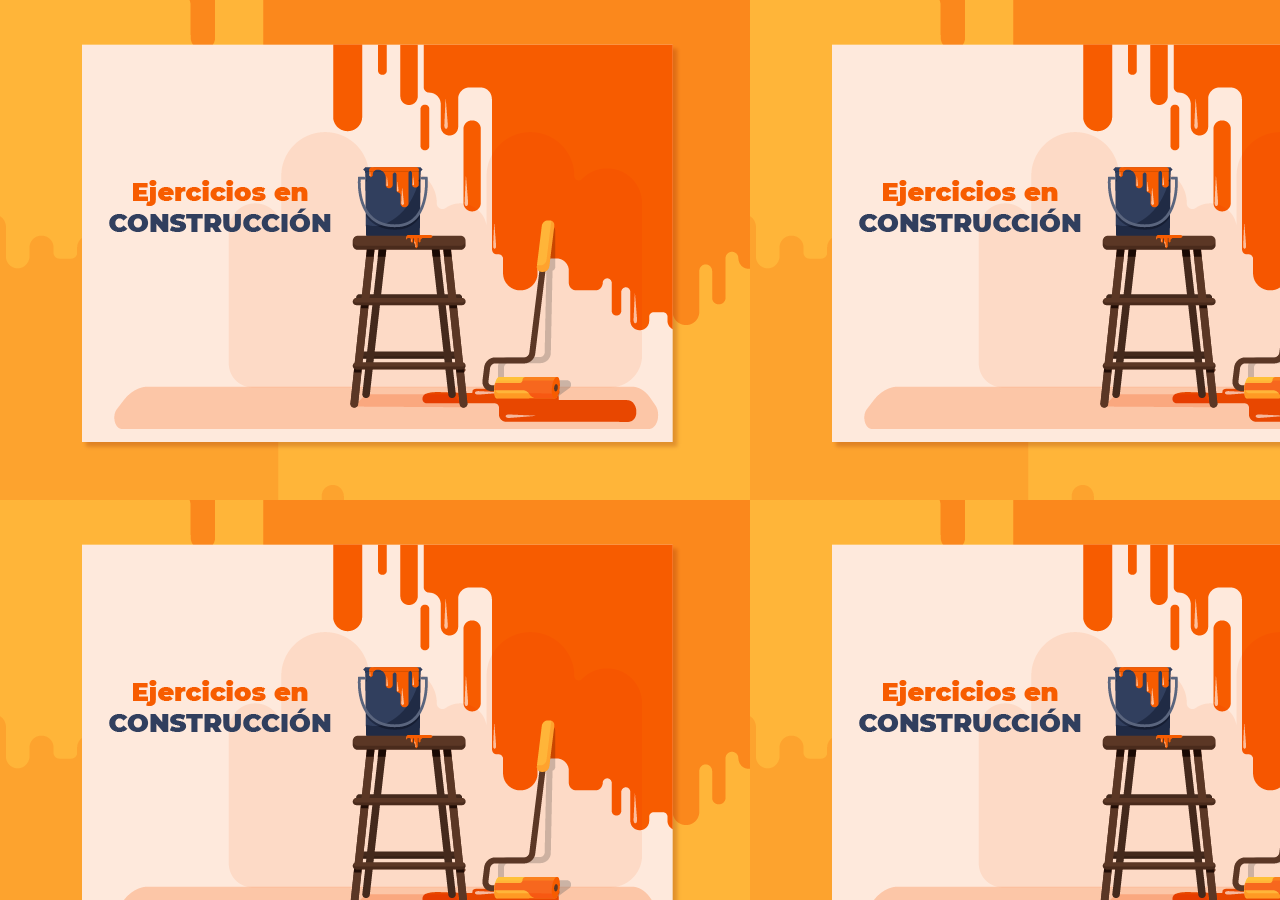
==== docs/exercises.html @ 389f1c40 "login" ====
<!DOCTYPE html>
<html lang="es">
<head>
    <meta charset="UTF-8">
    <meta http-equiv="X-UA-Compatible" content="IE=edge">
    <meta name="viewport" content="width=device-width, initial-scale=1.0">
    <link rel="stylesheet" href="./css/exercises.css">
    <title>Ejercicios</title>
</head>
<body>
</body>
</html>
---- docs/css/exercises.css ----
body{
    background: url(../img/img-01.png);
}
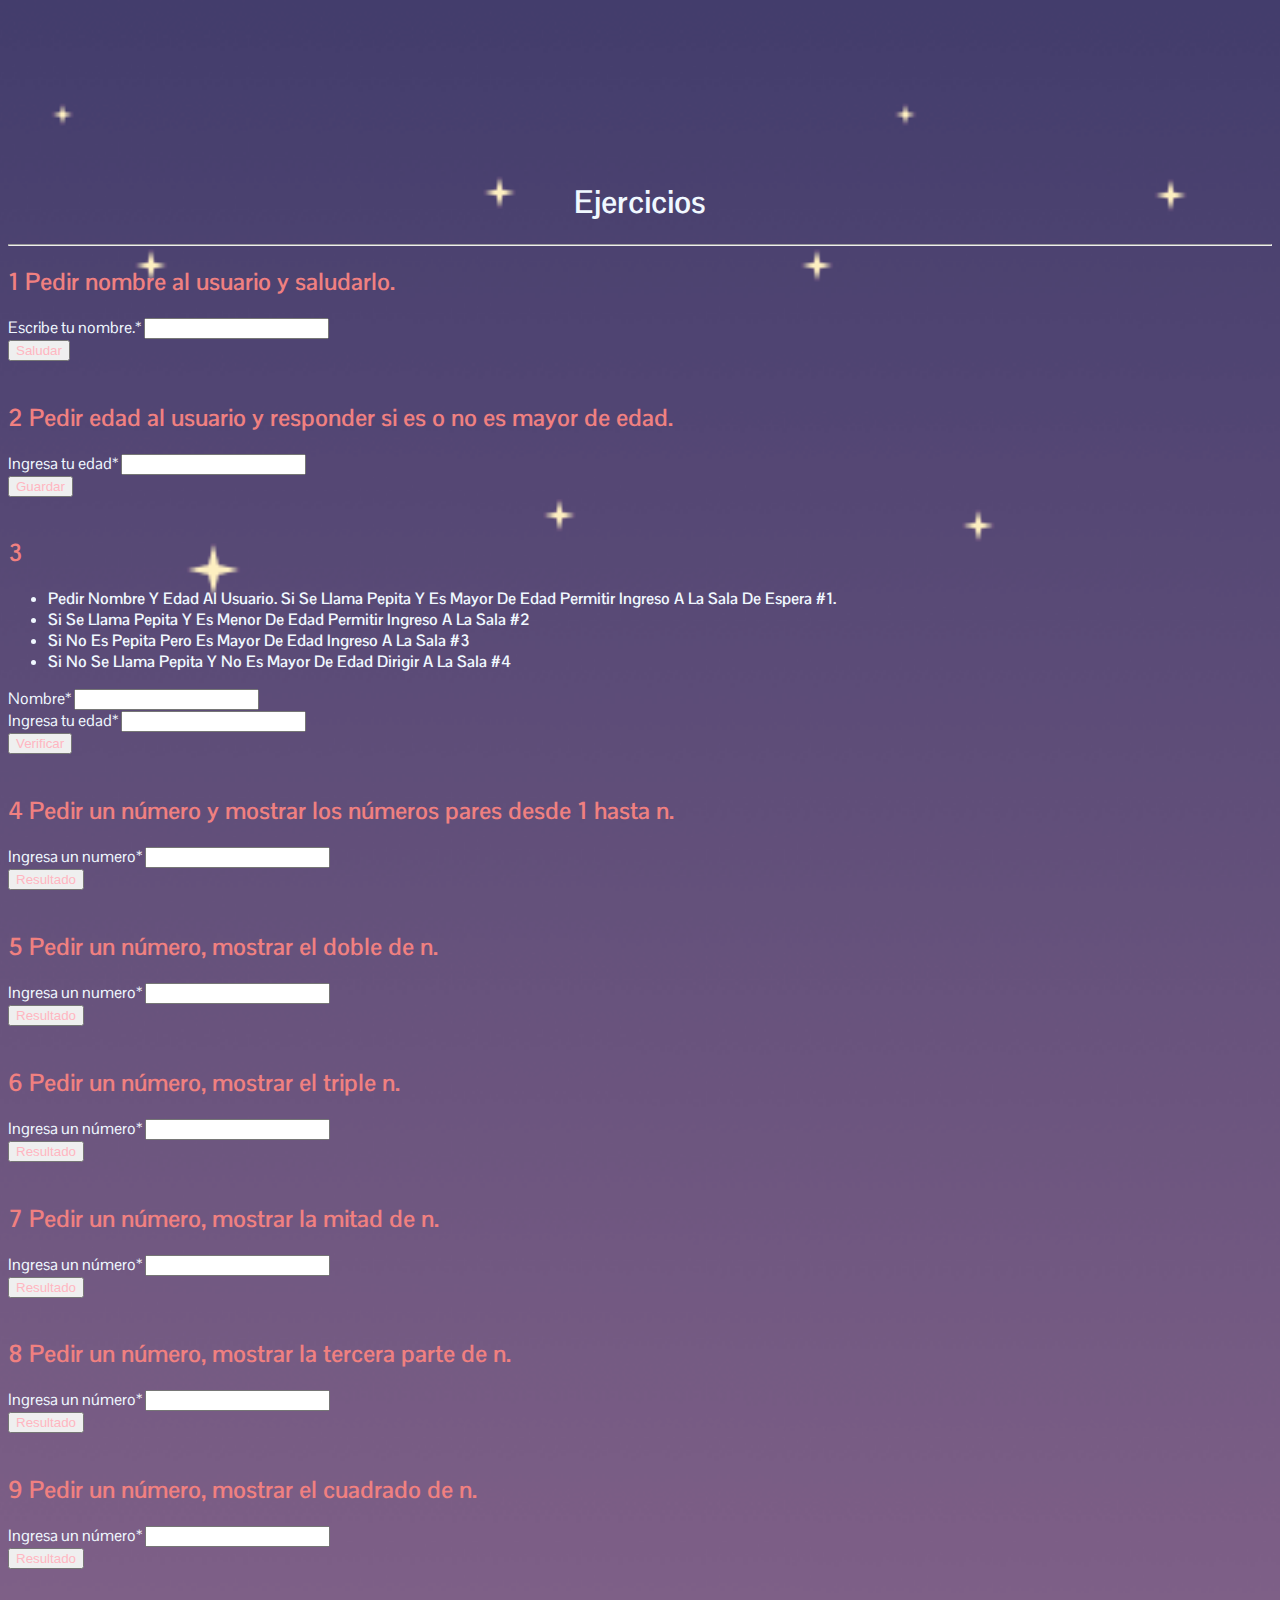
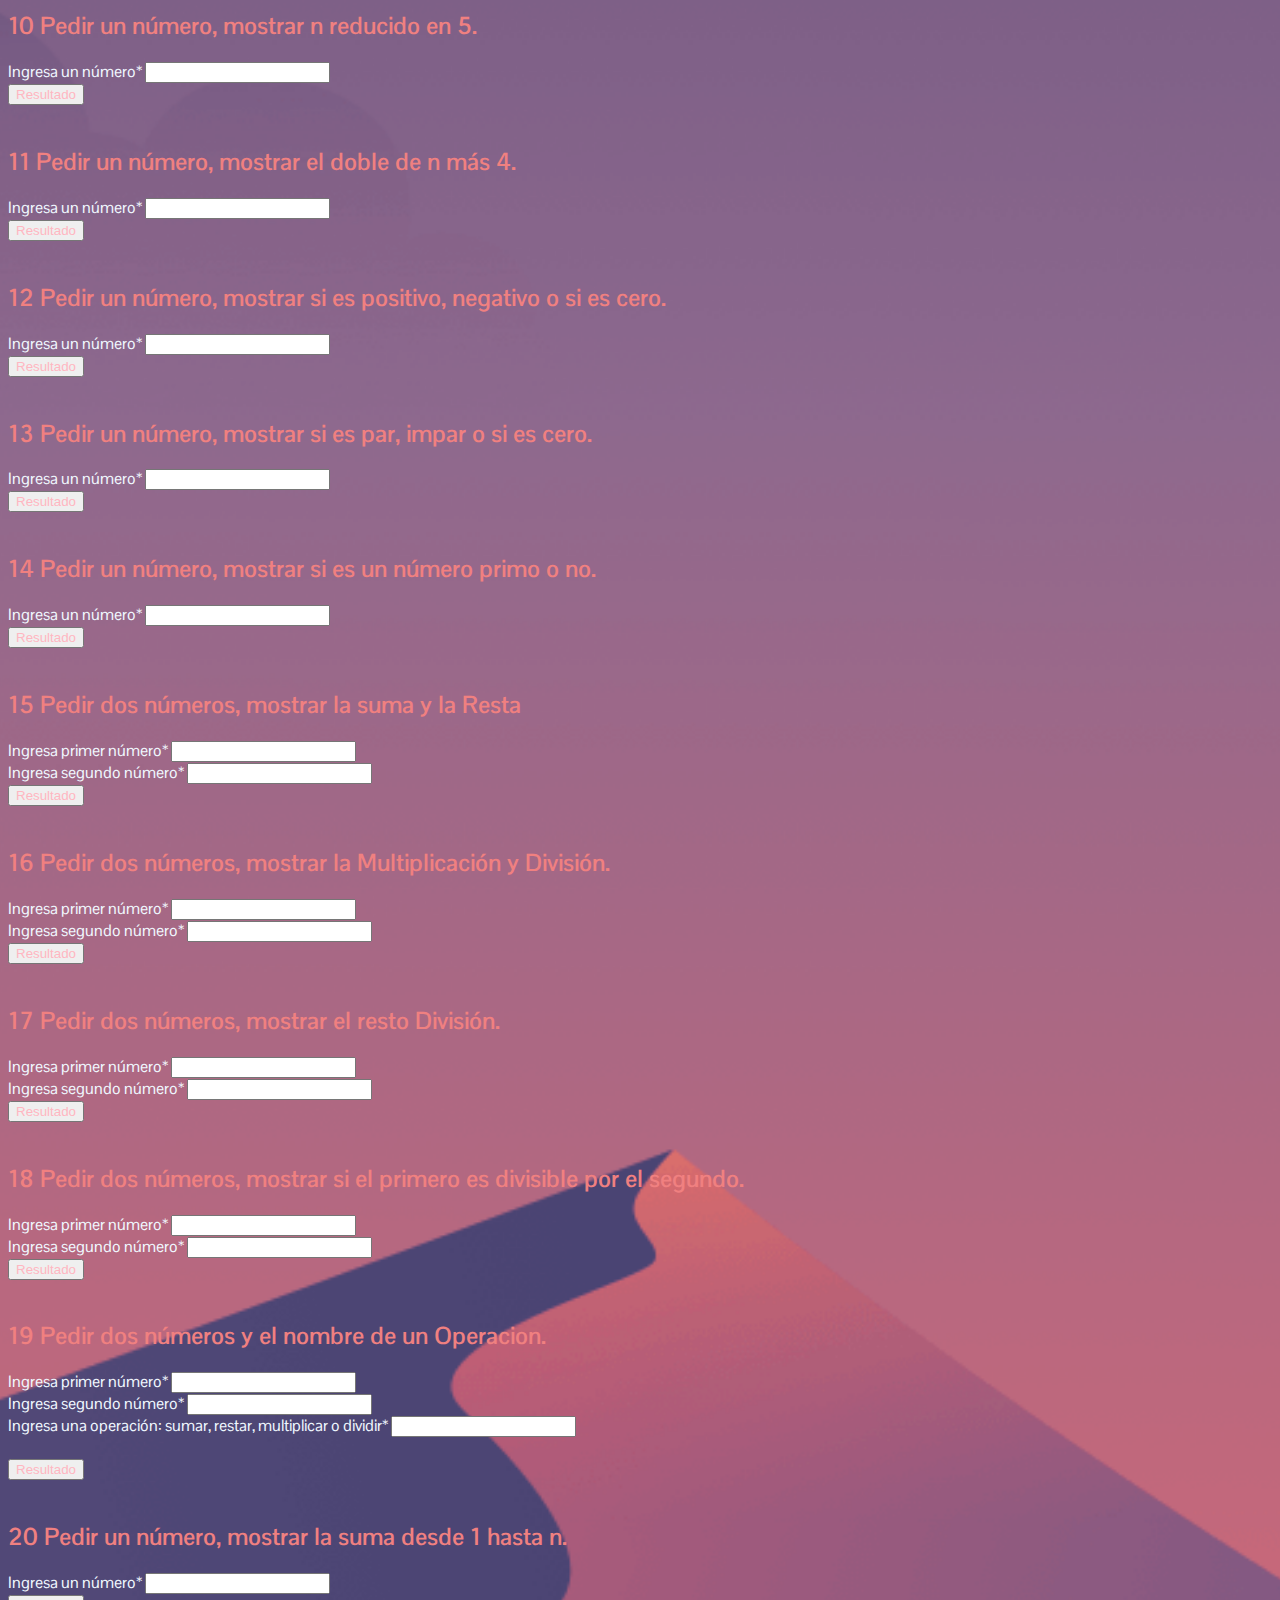
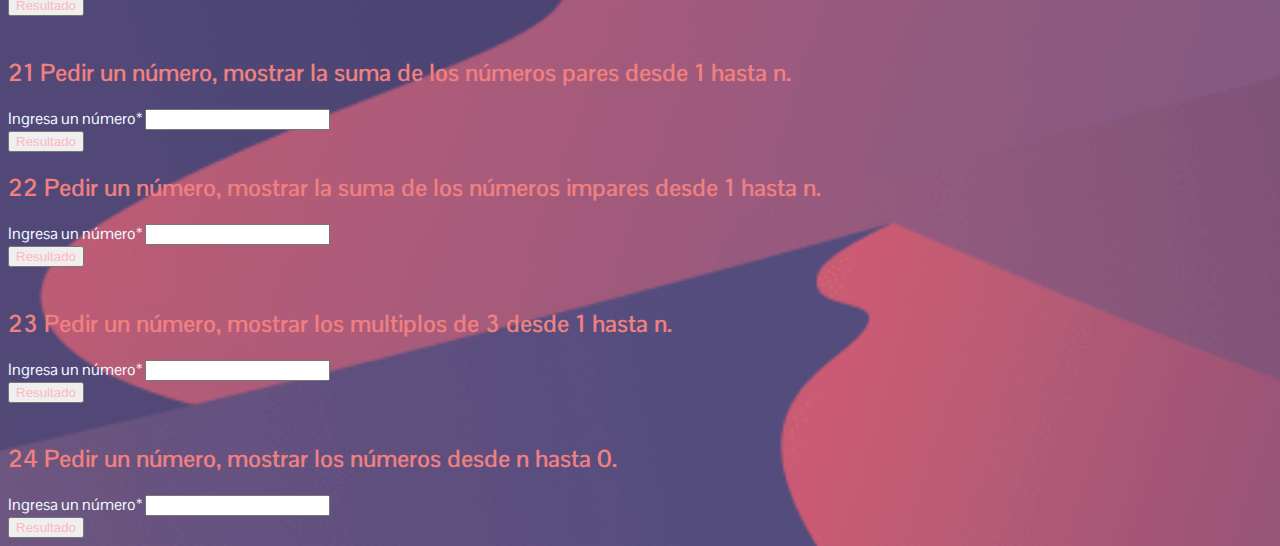
==== commit 2211b6db: "ejercicios" ====
--- a/docs/exercises.html
+++ b/docs/exercises.html
@@ -1,12 +1,343 @@
-<!DOCTYPE html>
+<!doctype html>
 <html lang="es">
-<head>
-    <meta charset="UTF-8">
-    <meta http-equiv="X-UA-Compatible" content="IE=edge">
-    <meta name="viewport" content="width=device-width, initial-scale=1.0">
-    <link rel="stylesheet" href="./css/exercises.css">
+  <head>
+    <meta charset="utf-8">
+    <meta name="viewport" content="width=device-width, initial-scale=1">
     <title>Ejercicios</title>
-</head>
-<body>
-</body>
+    <link href="https://cdn.jsdelivr.net/npm/bootstrap@5.3.0-alpha1/dist/css/bootstrap.min.css" rel="stylesheet" integrity="sha384-GLhlTQ8iRABdZLl6O3oVMWSktQOp6b7In1Zl3/Jr59b6EGGoI1aFkw7cmDA6j6gD" crossorigin="anonymous">
+    <link rel="preconnect" href="https://fonts.googleapis.com">
+<link rel="preconnect" href="https://fonts.gstatic.com" crossorigin>
+<link href="https://fonts.googleapis.com/css2?family=Pontano+Sans&display=swap" rel="stylesheet">
+     <link rel="stylesheet" href="./css/exercises.css"> 
+  </head>
+  <body class="container ejercicios">
+    <h1 class="titulo">Ejercicios</h1>
+    <hr>
+    <section>
+        <h2>1 Pedir nombre al usuario y saludarlo.</h2>
+        <div id="liveAlertPlaceholder"></div>
+        <form id="form1">
+        <div class="mb-3">
+          <label for="name" class="form-label">Escribe tu nombre.<span>*</span></label>
+          <input type="text" class="form-control" id="name" aria-describedby="nameHelp" name="name">
+        </div>
+        <button type="submit" class="btn"id="liveAlertBtn" >Saludar</button>
+      </form>
+    </section>
+    <br>
+    <section>
+        <h2>2 Pedir edad al usuario y responder si es o no es mayor de edad.</h2>
+        <div id="liveAlertPlaceholder2"></div>
+        <form id="form2">
+            <div class="mb-3">
+              <label for="edad" class="form-label">Ingresa tu edad<span>*</span></label>
+              <input type="text" class="form-control" id="edad" aria-describedby="numberHelp">
+            </div>
+            <button type="submit" class="btn">Guardar</button>
+          </form>
+    </section>
+    <br>
+    <section>
+      <h2>3
+        <h3>
+            <ul>
+                <li>Pedir Nombre Y Edad Al Usuario. Si Se Llama Pepita 
+                 Y Es Mayor De Edad Permitir Ingreso A La Sala De Espera #1.</li> 
+                 <li>Si Se Llama Pepita Y Es Menor De Edad Permitir Ingreso A La Sala #2</li>
+                 <li>Si No Es Pepita Pero Es Mayor De Edad Ingreso A La Sala #3</li>
+                 <li>Si No Se Llama Pepita Y No Es Mayor De Edad Dirigir A La Sala #4</li>
+               </ul> 
+        </h3>
+      </h2>
+      <div id="liveAlertPlaceholder3"></div>
+        <form id="form3">
+          <div class="mb-3">
+            <label for="username3" class="form-label">Nombre<span>*</span></label>  
+            <input type="text" class="form-control" id="username3" aria-describedby="nameHelp">
+          </div>
+          <div class="mb-3">
+            <label for="edad3" class="form-label">Ingresa tu edad<span>*</span></label>
+            <input type="number" class="form-control" id="edad3">
+          </div>
+          <button type="submit" class="btn">Verificar</button>
+        </form>
+    </section>
+    <br>
+    <sectio>
+     <h2>4 Pedir un número y mostrar los números pares desde 1 hasta n.</h2>
+     <div id="liveAlertPlaceholder4"></div>
+     <form id="form4">
+        <div class="mb-3">
+          <label for="numeropar" class="form-label">Ingresa un numero<span>*</span></label>
+          <input type="text" class="form-control" id="numeropar" aria-describedby="numberHelp" name="numeropar">
+        </div>
+        <button type="submit" class="btn">Resultado</button>
+      </form>
+      <br>
+    </section>
+    <section>
+      <h2>5 Pedir un número, mostrar el doble de n.</h2>
+      <div id="liveAlertPlaceholder5"></div>
+      <form id="form5">
+         <div class="mb-3">
+           <label for="nmrdoble" class="form-label">Ingresa un numero<span>*</span></label>
+           <input type="text" class="form-control" id="nrmdoble" aria-describedby="numberHelp" name="nmrdoble">
+         </div>
+         <button type="submit" class="btn">Resultado</button>
+       </form>
+     </section>
+     <br>
+     <section>
+      <h2>6 Pedir un número, mostrar el triple n.</h2>
+      <div id="liveAlertPlaceholder6"></div>
+      <form id="form6">
+         <div class="mb-3">
+           <label for="nmrtriple" class="form-label">Ingresa un número<span>*</span></label>
+           <input type="text" class="form-control" id="nmrtriple" aria-describedby="numberHelp" name="nmrtriple">
+         </div>
+         <button type="submit" class="btn">Resultado</button>
+       </form>
+     </section>
+     <br>
+     <section>
+      <h2>7 Pedir un número, mostrar la mitad de n.</h2>
+      <div id="liveAlertPlaceholder7"></div>
+      <form id="form7">
+         <div class="mb-3">
+      <label for="mitadnmr" class="form-label">Ingresa un número<span>*</span></label>
+           <input type="text" class="form-control" id="mitadnmr" aria-describedby="numberHelp" name="mitadnmr">
+         </div>
+         <button type="submit" class="btn">Resultado</button>
+       </form>
+     </section>
+     <br>
+     <section>
+      <h2>8 Pedir un número, mostrar la tercera parte de n.</h2>
+      <div id="liveAlertPlaceholder8"></div>
+      <form id="form8">
+         <div class="mb-3">
+      <label for="3ranmr" class="form-label">Ingresa un número<span>*</span></label>
+           <input type="text" class="form-control" id="3ranmr" aria-describedby="numberHelp" name="terceranmr">
+         </div>
+         <button type="submit" class="btn">Resultado</button>
+       </form>
+     </section>
+     <br>
+     <section>
+      <h2>9 Pedir un número, mostrar el cuadrado de n.</h2>
+      <div id="liveAlertPlaceholder9"></div>
+      <form id="form9">
+         <div class="mb-3">
+      <label for="cuadradonmr" class="form-label">Ingresa un número<span>*</span></label>
+           <input type="text" class="form-control" id="cuadradonmr" aria-describedby="numberHelp" name="cuadradonmr">
+           </div>
+         <button type="submit" class="btn">Resultado</button>
+       </form>
+     </section>
+     <br>
+     <section>
+      <h2>10 Pedir un número, mostrar n reducido en 5.</h2>
+      <div id="liveAlertPlaceholder10"></div>
+      <form id="form10">
+         <div class="mb-3">
+      <label for="reducidonmr" class="form-label">Ingresa un número<span>*</span></label>
+           <input type="text" class="form-control" id="reducidonmr" aria-describedby="numberHelp" name="reducidonmr">
+         </div>
+         <button type="submit" class="btn">Resultado</button>
+       </form>
+     </section>
+     <br>
+     <section>
+      <h2>11 Pedir un número, mostrar el doble de n más 4.</h2>
+      <div id="liveAlertPlaceholder11"></div>
+      <form id="form11">
+         <div class="mb-3">
+      <label for="doblen" class="form-label">Ingresa un número<span>*</span></label>
+           <input type="text" class="form-control" id="doblen" aria-describedby="numberHelp" name="doblen">
+         </div>
+         <button type="submit" class="btn">Resultado</button>
+       </form>
+     </section>
+     <br>
+     <section>
+      <h2>12 Pedir un número, mostrar si es positivo, negativo o si es cero.</h2>
+      <div id="liveAlertPlaceholder12"></div>
+      <form id="form12">
+        <div class="mb-3">
+     <label for="nmrpositivonegativo" class="form-label">Ingresa un número<span>*</span></label>
+          <input type="text" class="form-control" id="nmrpositivonegativo" aria-describedby="numberHelp" name="nmrpositivonegativo">
+        </div>
+        <button type="submit" class="btn">Resultado</button>
+      </form>
+    </section>
+    <br>
+    <section>
+      <h2>13 Pedir un número, mostrar si es par, impar o si es cero.</h2>
+      <div id="liveAlertPlaceholder13"></div>
+      <form id="form13">
+        <div class="mb-3">
+     <label for="parimpar" class="form-label">Ingresa un número<span>*</span></label>
+          <input type="text" class="form-control" id="parimpar" aria-describedby="numberHelp" name="parimpar">
+        </div>
+        <button type="submit" class="btn">Resultado</button>
+      </form>
+    </section>
+    <br>
+    <section>
+      <h2>14 Pedir un número, mostrar si es un número primo o no.</h2>
+      <div id="liveAlertPlaceholder14"></div>
+      <form id="form14">
+        <div class="mb-3">
+     <label for="nmrprimo" class="form-label">Ingresa un número<span>*</span></label>
+          <input type="text" class="form-control" id="nmrprimo" aria-describedby="numberHelp" name="nmrprimo">
+        </div>
+        <button type="submit" class="btn">Resultado</button>
+      </form>
+    </section>
+    <br>
+    <section>
+      <h2>15 Pedir dos números, mostrar la suma y la Resta</h2>
+      <div id="liveAlertPlaceholder15"></div>
+      <form id="form15">
+        <div class="mb-3">
+          <label for="numero15" class="form-label">Ingresa primer número<span>*</span></label>  
+          <input type="text" class="form-control" id="numero15" aria-describedby="nameHelp" name="numero15">
+        </div>
+        <div class="mb-3">
+          <label for="nmr15" class="form-label">Ingresa segundo número<span>*</span></label>
+          <input type="text" class="form-control" id="nm15" name="nmr15">
+        </div>
+        <button type="submit" class="btn">Resultado</button>
+      </form>
+  </section>
+  <br>
+  <section>
+    <h2>16 Pedir dos números, mostrar la Multiplicación y División.</h2>
+    <div id="liveAlertPlaceholder16"></div>
+    <form id="form16">
+      <div class="mb-3">
+        <label for="numero16" class="form-label">Ingresa primer número<span>*</span></label>  
+        <input type="text" class="form-control" id="numero16" aria-describedby="nameHelp" name="numero16">
+      </div>
+      <div class="mb-3">
+        <label for="nmr16" class="form-label">Ingresa segundo número<span>*</span></label>
+        <input type="text" class="form-control" id="nm16" name="nmr16">
+      </div>
+      <button type="submit" class="btn">Resultado</button>
+    </form>
+</section>
+<br>
+<section>
+  <h2>17 Pedir dos números, mostrar el resto División.</h2>
+  <div id="liveAlertPlaceholder17"></div>
+  <form id="form17">
+    <div class="mb-3">
+      <label for="restoDivision1" class="form-label">Ingresa primer número<span>*</span></label>  
+      <input type="text" class="form-control" id="restoDivision1" aria-describedby="nameHelp" name="restoDivision1">
+    </div>
+    <div class="mb-3">
+      <label for="restoDivision2" class="form-label">Ingresa segundo número<span>*</span></label>
+      <input type="text" class="form-control" id="restoDivision2" name="restoDivision2">
+    </div>
+    <button type="submit" class="btn">Resultado</button>
+  </form>
+</section>
+<br>
+<section>
+  <h2>18 Pedir dos números, mostrar si el primero es divisible por el segundo.</h2>
+  <div id="liveAlertPlaceholder18"></div>
+  <form id="form18">
+    <div class="mb-3">
+      <label for="Divisible1" class="form-label">Ingresa primer número<span>*</span></label>  
+      <input type="text" class="form-control" id="Divisible1" aria-describedby="nameHelp" name="Divisible1">
+    </div>
+    <div class="mb-3">
+      <label for="Divisible2" class="form-label">Ingresa segundo número<span>*</span></label>
+      <input type="text" class="form-control" id="Divisible2" name="Divisible2">
+    </div>
+    <button type="submit" class="btn">Resultado</button>
+  </form>
+</section>
+<br>
+<section>
+  <h2>19 Pedir dos números y el nombre de un Operacion.</h2>
+  <div id="liveAlertPlaceholder19"></div>
+  <form id="form19">
+      <label for="operacion1" class="form-label">Ingresa primer número<span>*</span></label>  
+      <input type="text" class="form-control" id="operacion1" aria-describedby="nameHelp" name="operacion1">
+    </div>
+    <div class="mb-3">
+      <label for="operacion2" class="form-label">Ingresa segundo número<span class=>*</span></label>
+      <input type="text" class="form-control" id="operacion2" name="operacion2">
+    </div>
+    <div class="mb-3"><div class="mb-3">
+      <label for="operacion3" class="form-label">Ingresa una operación: sumar, restar, multiplicar o dividir<span>*</span></label>  
+      <input type="text" class="form-control" id="operacion3" aria-describedby="nameHelp" name="operacion3">
+    </div>
+    <br>
+    <button type="submit" class="btn">Resultado</button>
+  </form>
+</section>
+<br>
+<section>
+  <h2>20 Pedir un número, mostrar la suma desde 1 hasta n.</h2>
+  <div id="liveAlertPlaceholder20"></div>
+  <form id="form20">
+    <div class="mb-3">
+ <label for="suma20" class="form-label">Ingresa un número<span>*</span></label>
+      <input type="text" class="form-control" id="suma20" aria-describedby="numberHelp" name="suma20">
+    </div>
+    <button type="submit" class="btn">Resultado</button>
+  </form>
+</section>
+<br>
+<section>
+<h2>21 Pedir un número, mostrar la suma de los números pares desde 1 hasta n. </h2>
+<div id="liveAlertPlaceholder21"></div>
+  <form id="form21">
+    <div class="mb-3">
+ <label for="suma21" class="form-label">Ingresa un número<span>*</span></label>
+      <input type="text" class="form-control" id="suma21" aria-describedby="numberHelp" name="suma21">
+    </div>
+    <button type="submit" class="btn">Resultado</button>
+  </form>
+</section>
+<section>
+  <h2>22 Pedir un número, mostrar la suma de los números impares desde 1 hasta n. </h2>
+  <div id="liveAlertPlaceholder22"></div>
+    <form id="form22">
+      <div class="mb-3">
+   <label for="suma22" class="form-label">Ingresa un número<span>*</span></label>
+        <input type="text" class="form-control" id="suma22" aria-describedby="numberHelp" name="suma22">
+      </div>
+      <button type="submit" class="btn">Resultado</button>
+    </form>
+  </section>
+  <br>
+  <section>
+  <h2>23 Pedir un número, mostrar los multiplos de 3 desde 1 hasta n. </h2>
+  <div id="liveAlertPlaceholder23"></div>
+    <form id="form23">
+      <div class="mb-3">
+   <label for="multiplos" class="form-label">Ingresa un número<span>*</span></label>
+        <input type="text" class="form-control" id="multiplos" aria-describedby="numberHelp" name="multiplos">
+      </div>
+      <button type="submit" class="btn">Resultado</button>
+    </form>
+  </section>
+  <br>
+  <section>
+    <h2>24 Pedir un número, mostrar los números desde n hasta 0. </h2>
+    <div id="liveAlertPlaceholder24"></div>
+      <form id="form24">
+        <div class="mb-3">
+     <label for="nmr0" class="form-label">Ingresa un número<span>*</span></label>
+          <input type="text" class="form-control" id="nmr0" aria-describedby="numberHelp" name="nmr0">
+        </div>
+        <button type="submit" class="btn">Resultado</button>
+      </form>
+    </section>
+<script src="./js/exercises.js"></script>
+    <script src="https://cdn.jsdelivr.net/npm/bootstrap@5.3.0-alpha1/dist/js/bootstrap.bundle.min.js" integrity="sha384-w76AqPfDkMBDXo30jS1Sgez6pr3x5MlQ1ZAGC+nuZB+EYdgRZgiwxhTBTkF7CXvN" crossorigin="anonymous"></script>
+  </body>
 </html>--- a/docs/css/exercises.css
+++ b/docs/css/exercises.css
@@ -1,3 +1,31 @@
 body{
-    background: url(../img/img-01.png);
+    background: url(../img/fondo.png) no-repeat;
+    background-position: center;
+    background-size: cover;
+    font-family: 'Pontano Sans', sans-serif;
+}
+
+.titulo{
+    padding-top: 10rem;
+    font-family: 'Pontano Sans', sans-serif;
+    color: aliceblue;
+    text-align: center;
+}
+
+h2{
+    color: lightcoral;
+}
+h6{
+    color: lightcoral;
+}
+h3{
+    color: aliceblue;
+    font-size: 16px;
+}
+.form-label{
+    color: aliceblue;
+}
+
+.btn {
+    color: lightpink;
 }